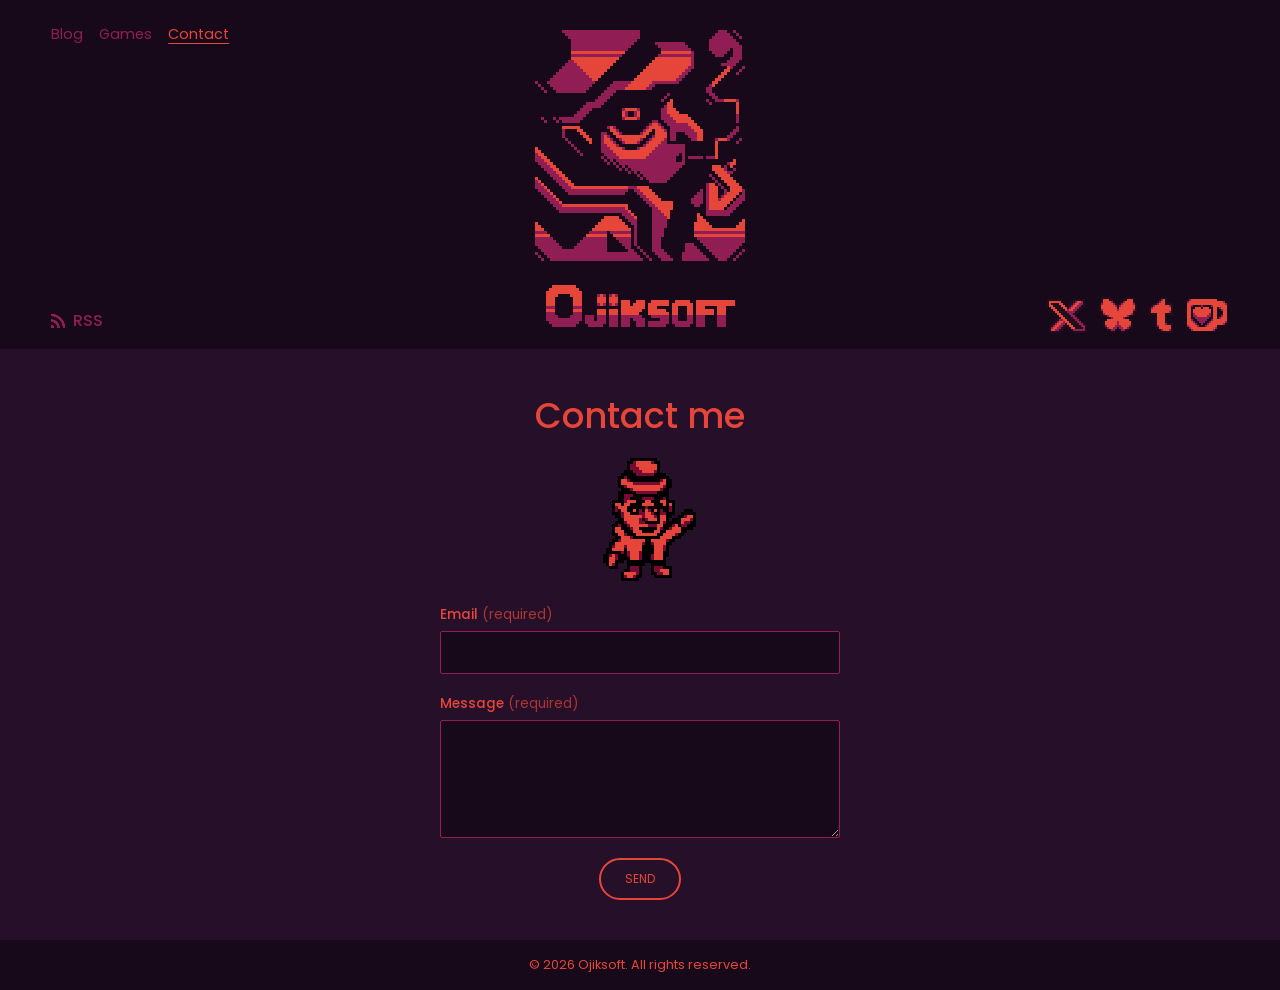
==== contacto.html @ 1f900ca0 "Add Ojiksoft website and RSS feed Initial Ojiksoft website with a blog homepage, games section, cont" ====
<!DOCTYPE html>
<html lang="en">
<head>
    <meta charset="UTF-8">
    <meta name="viewport" content="width=device-width, initial-scale=1.0">
    <title>Contact | Ojiksoft</title>
    <link rel="icon" type="image/png" href="kijo_dev_icon.png">
    <link rel="preconnect" href="https://fonts.googleapis.com">
    <link rel="preconnect" href="https://fonts.gstatic.com" crossorigin>
    <link href="https://fonts.googleapis.com/css2?family=Poppins:wght@400;500&display=swap" rel="stylesheet">
    <link rel="stylesheet" href="styles.css">
    <link rel="alternate" type="application/rss+xml" title="Ojiksoft RSS" href="feed.xml">
</head>
<body>
    <header>
        <a href="index.html" class="logo">
            <img src="intro_ojiksoft.gif" alt="Ojiksoft logo" id="logo-animado">
            <script>
                // La animación del logo solo se reproduce la primera vez que se visita la página
                try {
                    if (localStorage.getItem('logoVisto')) {
                        document.getElementById('logo-animado').src = 'ojiksoft_logo_final.png';
                    } else {
                        localStorage.setItem('logoVisto', '1');
                    }
                } catch (e) {}
            </script>
            <img src="ojiksoft_tittle.png" alt="Ojiksoft" class="titulo">
        </a>
        <nav>
            <a href="index.html">Blog</a>
            <a href="games.html">Games</a>
            <a href="contacto.html" class="activo">Contact</a>
        </nav>
        <a href="feed.xml" class="rss" title="Subscribe via RSS">RSS</a>
        <div class="redes">
            <a href="https://x.com/Kijo_dev" target="_blank" rel="noopener" title="X"><img src="X_profile.png" alt="X"></a>
            <a href="https://bsky.app/profile/kijodev.bsky.social" target="_blank" rel="noopener" title="Bluesky"><img src="Bluesky_profile.png" alt="Bluesky"></a>
            <a href="https://www.tumblr.com/kijodev" target="_blank" rel="noopener" title="Tumblr"><img src="Tumblr_profile.png" alt="Tumblr"></a>
            <a href="https://ko-fi.com/kijo_dev" target="_blank" rel="noopener" title="Ko-fi"><img src="ko-fi.png" alt="Ko-fi"></a>
        </div>
    </header>

    <main>
        <section class="contacto">
            <h1>Contact me</h1>
            <img src="kijo_pointing.png" alt="" class="contacto-kijo">
            <!-- Sin servidor: al enviar se abre el programa de correo del visitante -->
            <form action="mailto:tu-correo@ejemplo.com" method="post" enctype="text/plain">
                <label for="email">Email <span>(required)</span></label>
                <input type="email" id="email" name="email" required>

                <label for="mensaje">Message <span>(required)</span></label>
                <textarea id="mensaje" name="mensaje" rows="4" required></textarea>

                <button type="submit">Send</button>
            </form>
        </section>
    </main>

    <footer>
        <p>&copy; 2026 Ojiksoft. All rights reserved.</p>
    </footer>
</body>
</html>
---- styles.css ----
/* Dos colores: uno para la cabecera, otro para la zona de blogs */
:root {
    --color-cabecera: #17091a;
    --color-blogs: #261029;
    --texto: #ffffff;
    --acento: #e64539; /* el rojo exacto del logo */
    --acento-suave: #911d55; /* el rojo apagado del logo */
}

* { box-sizing: border-box; }

body {
    margin: 0;
    min-height: 100vh;
    display: flex;
    flex-direction: column;
    font-family: "Poppins", sans-serif;
    background: var(--color-blogs);
    color: var(--texto);
}

a { color: inherit; text-decoration: none; }

/* Cabecera */
header {
    background: var(--color-cabecera);
    display: flex;
    flex-direction: column;
    align-items: center;
    gap: 12px;
    padding: 24px 4vw 16px;
    text-align: center;
}

.logo {
    display: flex;
    flex-direction: column;
    align-items: center;
    gap: 12px;
}

/* El pixel art mide 74x81 (escalado x5 en el archivo); mostrarlo a x3 exacto evita la distorsión */
.logo img {
    width: 222px;
    height: 243px;
    image-rendering: pixelated;
}

/* El título mide 67x18 (escalado x5 en el archivo); x3 para que sus píxeles igualen a los del logo */
.logo img.titulo {
    width: 201px;
    height: 54px;
}

header { position: relative; }

nav {
    position: absolute;
    top: 24px;
    left: 4vw;
    display: flex;
    gap: 16px;
}

nav a { font-size: 0.9rem; color: var(--acento-suave); }
nav a.activo { color: var(--acento); }

/* Enlace al feed, en la esquina inferior izquierda de la cabecera */
.rss {
    position: absolute;
    bottom: 16px;
    left: 4vw;
    display: inline-flex;
    align-items: center;
    gap: 8px;
    font-size: 1rem;
    font-weight: 500;
    color: var(--acento-suave);
}
.rss:hover { color: var(--acento); text-decoration: underline; text-underline-offset: 4px; }

/* Icono clásico de RSS dibujado en CSS */
.rss::before {
    content: "";
    width: 14px;
    height: 14px;
    background:
        radial-gradient(circle at 0 100%, currentColor 3px, transparent 3.5px),
        radial-gradient(circle at 0 100%, transparent 6px, currentColor 6.5px, currentColor 8.5px, transparent 9px),
        radial-gradient(circle at 0 100%, transparent 11.5px, currentColor 12px, currentColor 14px, transparent 14.5px);
}

/* En pantallas pequeñas el menú pasa debajo del nombre para no tapar el logo */
/* Iconos de redes, en la esquina inferior derecha de la cabecera.
   Vienen escalados x3; se muestran a x2 exacto (2/3 del archivo) para que no se deformen */
.redes {
    position: absolute;
    bottom: 16px;
    right: 4vw;
    display: flex;
    align-items: flex-end;
    gap: 12px;
}
.redes img {
    display: block;
    height: 36px;
    width: auto;
    image-rendering: pixelated;
    transition: transform 0.15s;
}
.redes a:hover img { transform: translateY(-3px); }

@media (max-width: 600px) {
    nav { position: static; }
    .redes { position: static; }
}
nav a.activo,
nav a:hover { text-decoration: underline; text-underline-offset: 4px; }

/* Lista de blogs */
main {
    flex: 1;
    width: 100%;
    padding: 40px 4vw;
}

.blogs {
    display: grid;
    grid-template-columns: repeat(auto-fill, minmax(220px, 1fr));
    gap: 48px 32px;
}

.portada {
    aspect-ratio: 3 / 2;
    background: linear-gradient(135deg, var(--acento), #3c6fd8);
    border-radius: 4px 4px 0 0;
}

.blog-info {
    background: var(--color-cabecera);
    padding: 16px;
    border-radius: 0 0 4px 4px;
}

.blog time,
.blog-completo time { font-size: 0.8rem; color: var(--acento); }

.blog h2,
.blog-completo h1 { color: var(--acento); }

.blog h2 {
    font-size: 1.5rem;
    font-weight: 500;
    line-height: 1.2;
    margin: 8px 0;
}

.blog p {
    font-size: 0.9rem;
    line-height: 1.6;
    color: var(--acento-suave);
    margin: 0;
}

.blog a:hover h2 { text-decoration: underline; }

/* Blog completo */
.blog-completo {
    max-width: 700px;
    margin: 0 auto;
    line-height: 1.8;
}

.blog-completo h1 {
    font-size: 2.2rem;
    font-weight: 500;
    line-height: 1.2;
    margin: 8px 0 24px;
}

.volver {
    display: inline-block;
    margin-top: 24px;
    text-decoration: underline;
    text-underline-offset: 4px;
}

/* Pie */
footer {
    background: var(--color-cabecera);
    text-align: center;
    padding: 16px;
    font-size: 0.8rem;
}

footer p { margin: 0; color: var(--acento); }

/* Contacto */
.contacto { width: 100%; max-width: 400px; margin: 0 auto; }

/* Centra el formulario también en vertical */
main:has(.contacto) { display: flex; align-items: center; }

.contacto h1 {
    font-size: 2.2rem;
    font-weight: 500;
    text-align: center;
    color: var(--acento);
    margin: 0 0 24px;
}

.contacto form {
    display: flex;
    flex-direction: column;
}

.contacto label { font-size: 0.85rem; font-weight: 500; margin-bottom: 6px; color: var(--acento); }
.contacto label span { font-weight: 400; opacity: 0.7; }

.contacto input,
.contacto textarea {
    font: inherit;
    padding: 8px 10px;
    margin-bottom: 20px;
    border: 1px solid var(--acento-suave);
    border-radius: 2px;
    background: var(--color-cabecera);
    color: var(--texto);
    transition: box-shadow 0.15s;
}

/* Sombra frambuesa al pasar el mouse (y mientras se escribe) */
.contacto input:hover,
.contacto textarea:hover,
.contacto input:focus,
.contacto textarea:focus {
    box-shadow: 5px 5px 0 var(--acento-suave);
    outline: none;
}

.contacto button {
    align-self: center;
    font: inherit;
    font-size: 0.75rem;
    text-transform: uppercase;
    padding: 10px 24px;
    border: 2px solid var(--acento);
    border-radius: 999px;
    background: transparent;
    color: var(--acento);
    cursor: pointer;
    transition: background-color 0.3s ease, border-color 0.3s ease, color 0.3s ease;
}

.contacto button:hover { background: var(--texto); border-color: var(--texto); color: var(--color-cabecera); }

/* El mensaje solo se puede agrandar hacia abajo */
.contacto textarea { resize: vertical; }

/* Games */
.games { text-align: center; }

.games h1 {
    font-size: 2.2rem;
    font-weight: 500;
    color: var(--acento);
    margin: 0 0 16px;
}

.games p { color: var(--acento-suave); margin: 0; }

/* Paneles verticales de juegos */
.juegos {
    display: grid;
    grid-template-columns: repeat(3, minmax(0, 220px));
    justify-content: center;
    gap: 32px;
}

@media (max-width: 600px) {
    .juegos { grid-template-columns: minmax(0, 220px); }
}

.juego {
    display: flex;
    flex-direction: column;
    gap: 12px;
    color: var(--acento);
}

/* Hueco para el cover: cuando lo tengas, pon un <img> dentro de .juego-cover */
.juego-cover {
    aspect-ratio: 2 / 3;
    display: flex;
    align-items: center;
    justify-content: center;
    background: var(--color-cabecera);
    /* Borde dibujado por fuera para que el cover ocupe 220x330 exactos (1/3 de 660x990) */
    box-shadow: 0 0 0 1px var(--acento-suave);
    border-radius: 4px;
    overflow: hidden;
    transition: transform 0.15s, box-shadow 0.15s;
}
.juego-cover img { width: 100%; height: 100%; object-fit: cover; image-rendering: pixelated; }

.icono-textura {
    width: 56px;
    height: 56px;
    fill: none;
    stroke: var(--acento-suave);
    stroke-width: 1.5;
    stroke-linecap: round;
    stroke-linejoin: round;
}

.juego { gap: 4px; }
.juego-cover { margin-bottom: 8px; }

.juego-estado {
    font-size: 0.75rem;
    color: var(--acento-suave);
    text-transform: uppercase;
    letter-spacing: 0.05em;
}

/* Personaje bajo el título de contacto, a su tamaño real (mismos píxeles x3 que el logo) */
.contacto-kijo {
    display: block;
    /* La imagen trae 24px transparentes arriba; así el personaje queda a ~16px del título */
    margin: -32px auto 24px;
    image-rendering: pixelated;
}

/* Portada con imagen en las tarjetas del inicio */
img.portada {
    display: block;
    width: 100%;
    object-fit: cover;
}

.blog-completo img { max-width: 100%; height: auto; display: block; margin: 1rem auto; border-radius: 6px; }
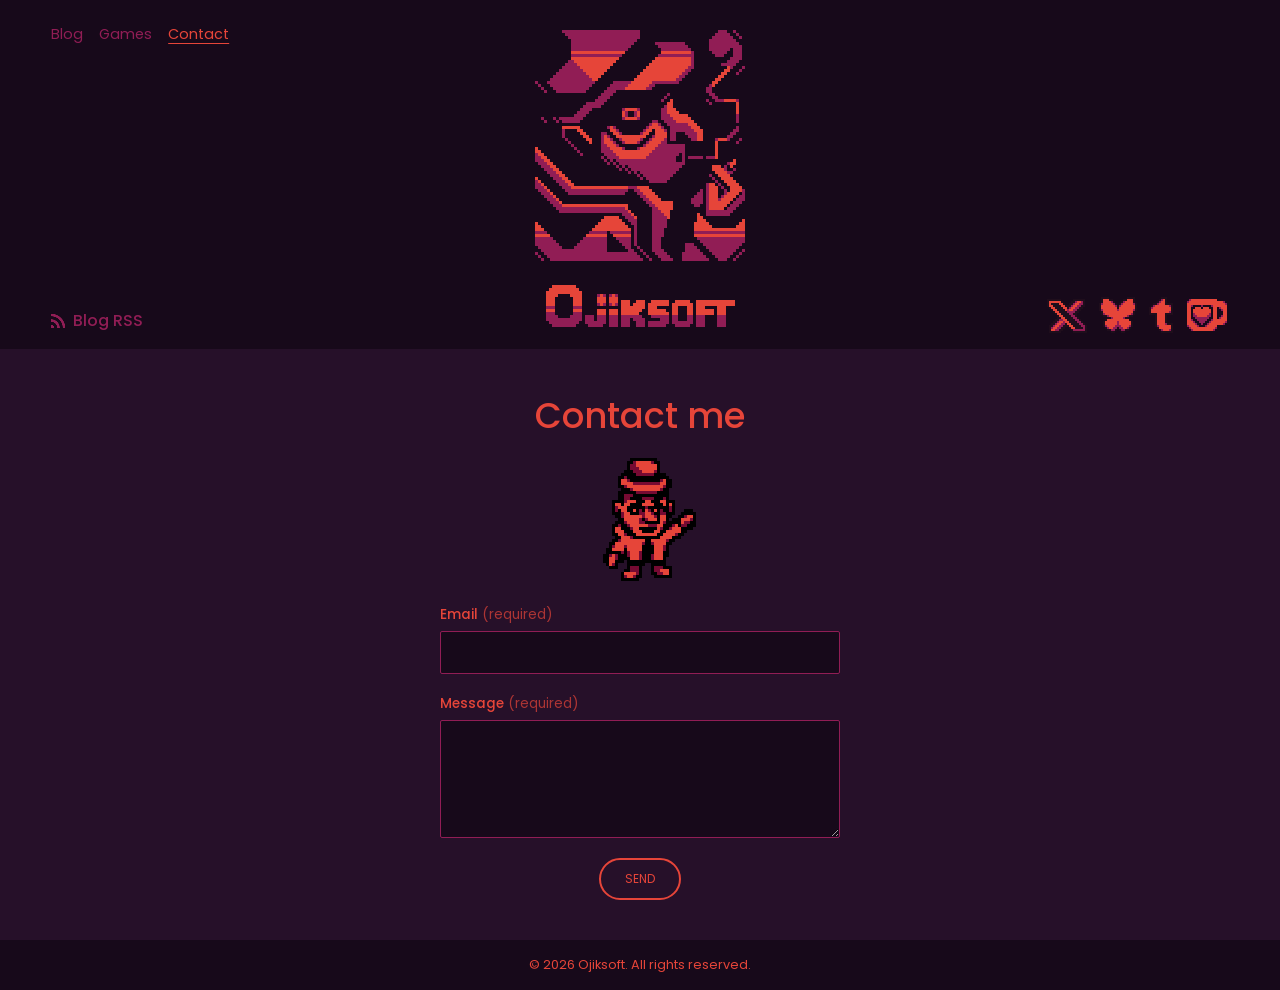
==== commit 0a76e594: "Rename RSS feed branding to Blog RSS Update the site’s RSS feed branding to explicitly identify it a" ====
--- a/contacto.html
+++ b/contacto.html
@@ -9,7 +9,7 @@
     <link rel="preconnect" href="https://fonts.gstatic.com" crossorigin>
     <link href="https://fonts.googleapis.com/css2?family=Poppins:wght@400;500&display=swap" rel="stylesheet">
     <link rel="stylesheet" href="styles.css">
-    <link rel="alternate" type="application/rss+xml" title="Ojiksoft RSS" href="feed.xml">
+    <link rel="alternate" type="application/rss+xml" title="Ojiksoft Blog RSS" href="feed.xml">
 </head>
 <body>
     <header>
@@ -32,7 +32,7 @@
             <a href="games.html">Games</a>
             <a href="contacto.html" class="activo">Contact</a>
         </nav>
-        <a href="feed.xml" class="rss" title="Subscribe via RSS">RSS</a>
+        <a href="feed.xml" class="rss" download="ojiksoft-blog.rss" title="Download the Blog RSS feed to get notified of new posts">Blog RSS</a>
         <div class="redes">
             <a href="https://x.com/Kijo_dev" target="_blank" rel="noopener" title="X"><img src="X_profile.png" alt="X"></a>
             <a href="https://bsky.app/profile/kijodev.bsky.social" target="_blank" rel="noopener" title="Bluesky"><img src="Bluesky_profile.png" alt="Bluesky"></a>
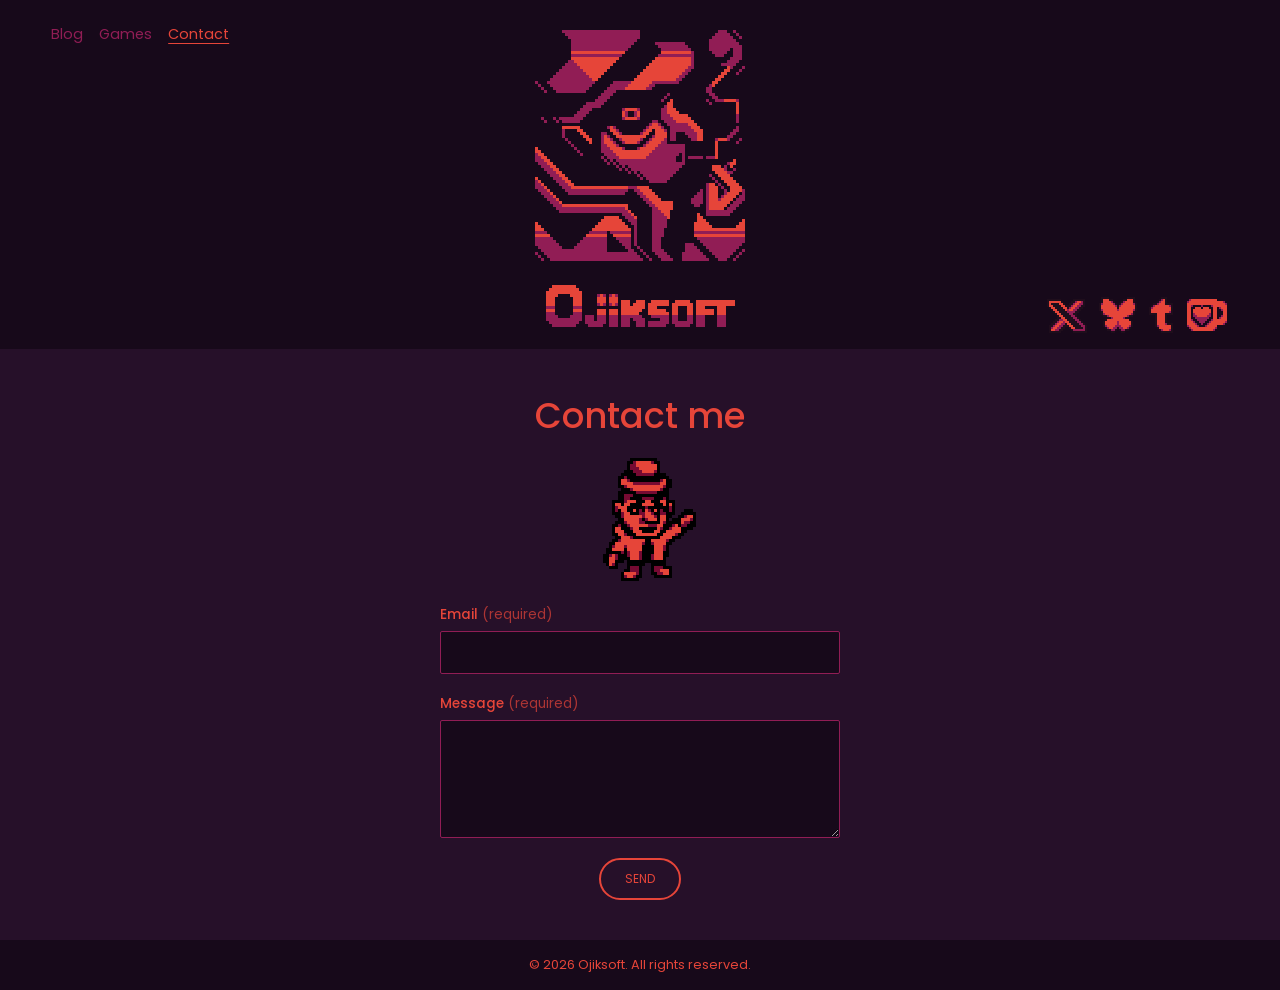
==== commit 3977c33e: "Remove RSS links from pages This commit removes the Blog RSS link from the Contact and Games pages. " ====
--- a/contacto.html
+++ b/contacto.html
@@ -32,7 +32,6 @@
             <a href="games.html">Games</a>
             <a href="contacto.html" class="activo">Contact</a>
         </nav>
-        <a href="feed.xml" class="rss" download="ojiksoft-blog.rss" title="Download the Blog RSS feed to get notified of new posts">Blog RSS</a>
         <div class="redes">
             <a href="https://x.com/Kijo_dev" target="_blank" rel="noopener" title="X"><img src="X_profile.png" alt="X"></a>
             <a href="https://bsky.app/profile/kijodev.bsky.social" target="_blank" rel="noopener" title="Bluesky"><img src="Bluesky_profile.png" alt="Bluesky"></a>
